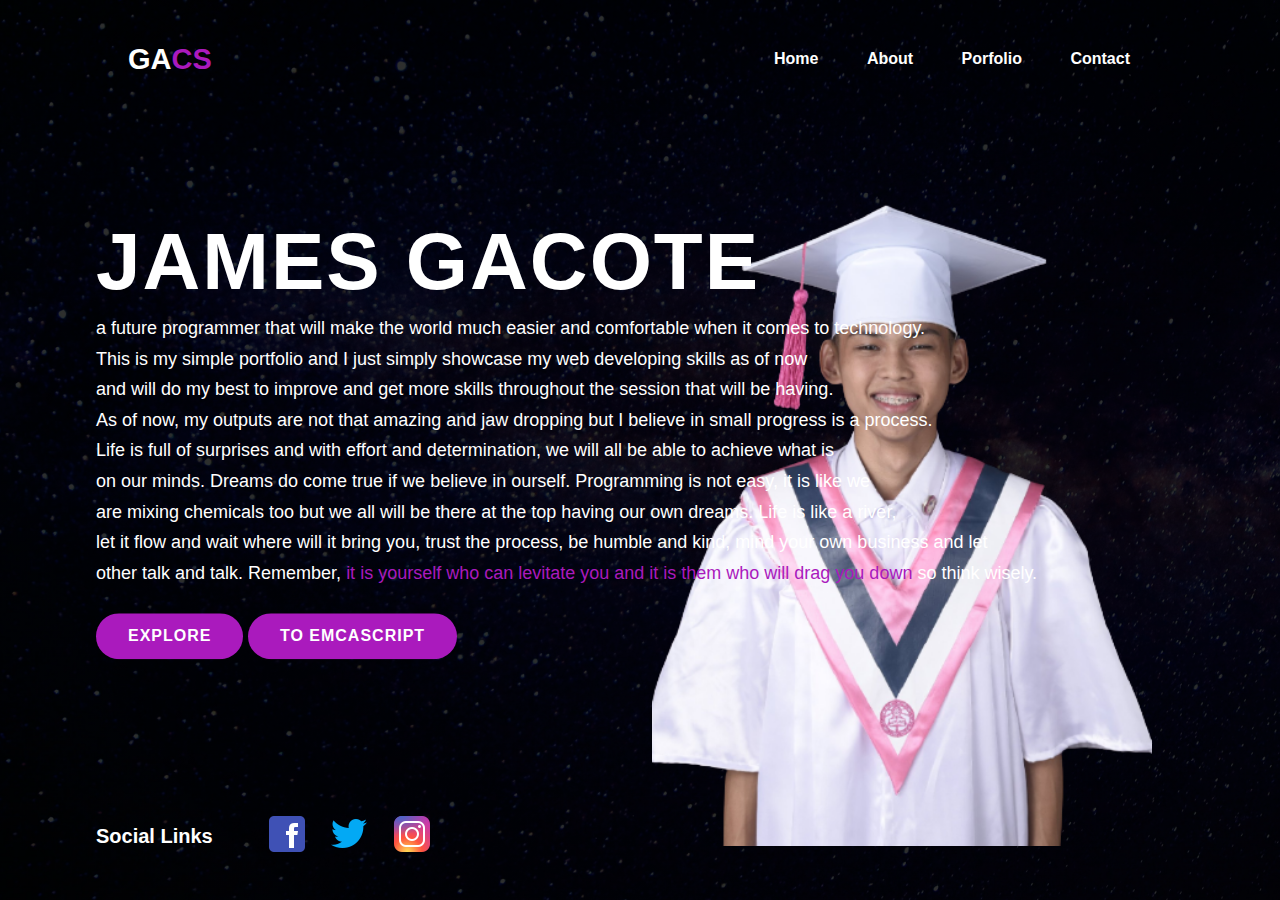
==== index.html @ 395c6ef5 "renaaameeeee" ====
<!DOCTYPE html>
<html lang="en">
<head>
    <meta charset="UTF-8">
    <meta http-equiv="X-UA-Compatible" content="IE=edge">
    <meta name="viewport" content="width=device-width, initial-scale=1.0">
    <title>GACOTE'S PORTFOLIO</title>
    <link rel="stylesheet" href="index.css">
</head>
<body>
    <div class="upper">
        <nav>
            <h3 class="self"><img src="GRAD.png" width="500"  alt=""></h3>
            <h2 class="logo">GA<span>CS</span> </h2>
            <ul>
                <li><a href="#">Home</a></li>
                <li><a href="#">About</a></li>
                <li><a href="#">Porfolio</a></li>
                <li><a href="#">Contact</a></li>
            </ul>
        
        </nav>
     
        <div class="main">
            
            <h1>James  Gacote</h1>
            <p>a future programmer that will make the world much easier and comfortable when it comes to technology. 
            <br> This is my simple portfolio and I just simply showcase my web developing skills as of now<br>
             and will do my best to improve and get more skills throughout the session that will be having.<br>
              As of now, my outputs are not that amazing and jaw dropping but I believe in small progress is a process.<br>
              Life is full of surprises and with effort and determination, we will all be able to achieve what is
              <br> on our minds. Dreams do come true if we believe in ourself. Programming is not easy, it is like we
              <br>are mixing chemicals too but we all will be there at the top having our own dreams. Life is like a river, <br>
            let it flow and wait where will it bring you, trust the process, be humble and kind, mind your own business and let
               <br>other talk and talk. Remember, <span>it is yourself who can levitate you and it is them who will drag you down </span> so think wisely.</p>
               <button>EXPLORE</button>
                
               <a href="myreviewonecmascript.html"></a>
               <button><a>TO EMCASCRIPT</a></button>
        </div>
        <div class="links">
            <h6>Social Links</h6>
            <div class="social">
                <a href="#"><img src="fb.png" alt=""></a>
                <a href="#"><img src="twt.png" alt=""></a>
                <a href="#"><img src="insta.png" alt=""></a>
            </div>
        </div>
    </div>
</body>
</html>
---- index.css ----
*{
    padding: 0;
    margin: 0;
    box-sizing: border-box;
    font-family:sans-serif;
    
}
.upper{
    height: 100vh;
    width: 100%;
    background-image: linear-gradient(rgba(0,0,0,0.6), rgba(0,0,0,0.6)),url(BGG.jpg);
    background-size: cover;
    background-position: center;

}
nav{
    display: flex;
    align-items: center;
    justify-content: space-between;
    padding-top: 40px;
    padding-left: 10%;
    padding-right: 10%;
}
.logo{
    color: white;
    font-size: 29px;
}
span{
    color: rgb(170, 26, 189);
}
nav ul li{
    list-style-type: none;
    display: inline-block;
    padding: 10px 22px;
}
nav ul li a{
    color: white;
    text-decoration: none;
    font-weight: bold;
}
nav ul li a :hover{
    transition: .5s;
    color: rgb(233, 22, 22);
}
.main{
    position:relative;
    top: 40%;
    left: 50%;
    transform: translate(-50%, -50%);
    text-align:left;
    padding-left: 1in;
}
h1{
    color: white;
    font-size: 80px;
    font-family: Arial, Helvetica, sans-serif;
    text-transform: uppercase;
    font-weight: 900;
    letter-spacing: 2px;
    margin-bottom: 5px;
    bottom: 30%;
}
h3{
    right: 10%;
    position:absolute;
    top: 10%;
}
p{
    margin-bottom: 25px;
    color: white;
    font-size: 18px;
    line-height: 1.7;
    font-weight: 500;
}
button{
    background:rgb(170, 26, 189); 
    padding: 12px 30px;
    border: 2px solid transparent;
    border-radius: 30px;
    color: white;
    font-size: 16px;
    font-weight: bold;
    letter-spacing: 1px;
    transition: .3s;
}
button:hover{
    background: transparent;
    border: 2px solid rgb(233, 22, 22);
    color: white;
    transform: translateY(-10px);
    cursor: pointer;
}
.links{
    position: absolute;
    top: 90%;
    left: 0%;
    display: flex;
    flex-wrap: nowrap;
    justify-content: flex-start;
    align-items: center;  
    padding-left: 1in;  
}
.links h6{
    color: white;
    font-size: 20px;
    margin-right: 50px;
}
.links .social a{
    display: inline-block;
    color: white;
    margin-right: 10px;
    transition: .3s;

}
.links.social a:hover{
    transition: none;
}
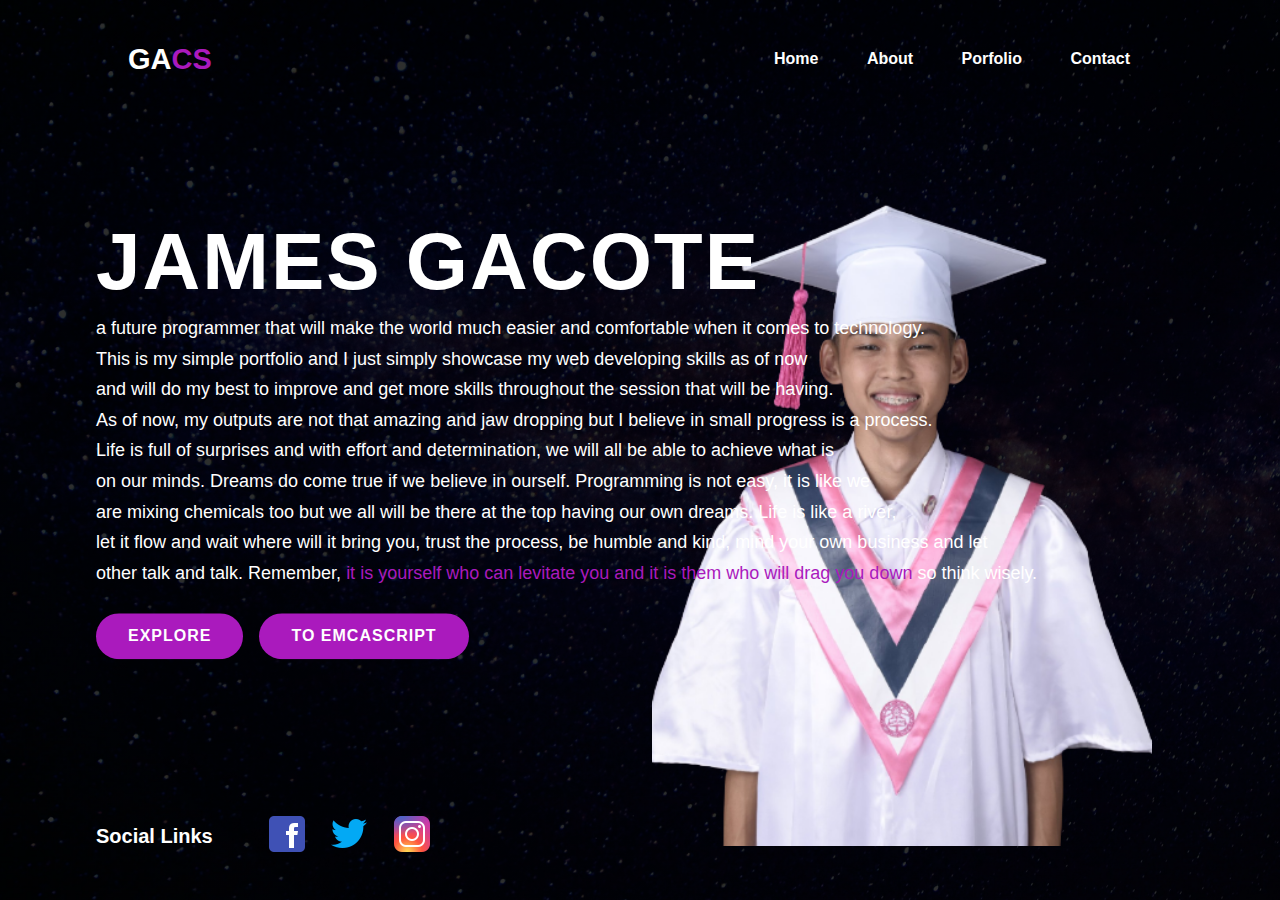
==== commit 8ff27a70: "latesttt" ====
--- a/index.html
+++ b/index.html
@@ -33,10 +33,11 @@
               <br>are mixing chemicals too but we all will be there at the top having our own dreams. Life is like a river, <br>
             let it flow and wait where will it bring you, trust the process, be humble and kind, mind your own business and let
                <br>other talk and talk. Remember, <span>it is yourself who can levitate you and it is them who will drag you down </span> so think wisely.</p>
-               <button>EXPLORE</button>
+
+               <div class="buttonContainer"><div class="review-script">EXPLORE</div>
                 
-               <a href="myreviewonecmascript.html"></a>
-               <button><a>TO EMCASCRIPT</a></button>
+               <a class="review-script" href="myreviewonecmascript.html">TO EMCASCRIPT</a></div>
+               
         </div>
         <div class="links">
             <h6>Social Links</h6>
--- a/index.css
+++ b/index.css
@@ -3,6 +3,7 @@
     margin: 0;
     box-sizing: border-box;
     font-family:sans-serif;
+    text-decoration: none;
     
 }
 .upper{
@@ -72,7 +73,12 @@
     line-height: 1.7;
     font-weight: 500;
 }
-button{
+.buttonContainer{
+    width: 100%;
+    display: flex;
+}
+
+.review-script{
     background:rgb(170, 26, 189); 
     padding: 12px 30px;
     border: 2px solid transparent;
@@ -83,7 +89,12 @@
     letter-spacing: 1px;
     transition: .3s;
 }
-button:hover{
+
+.review-script:not(:last-child){
+    margin-right: 1rem;
+}
+
+.review-script:hover{
     background: transparent;
     border: 2px solid rgb(233, 22, 22);
     color: white;
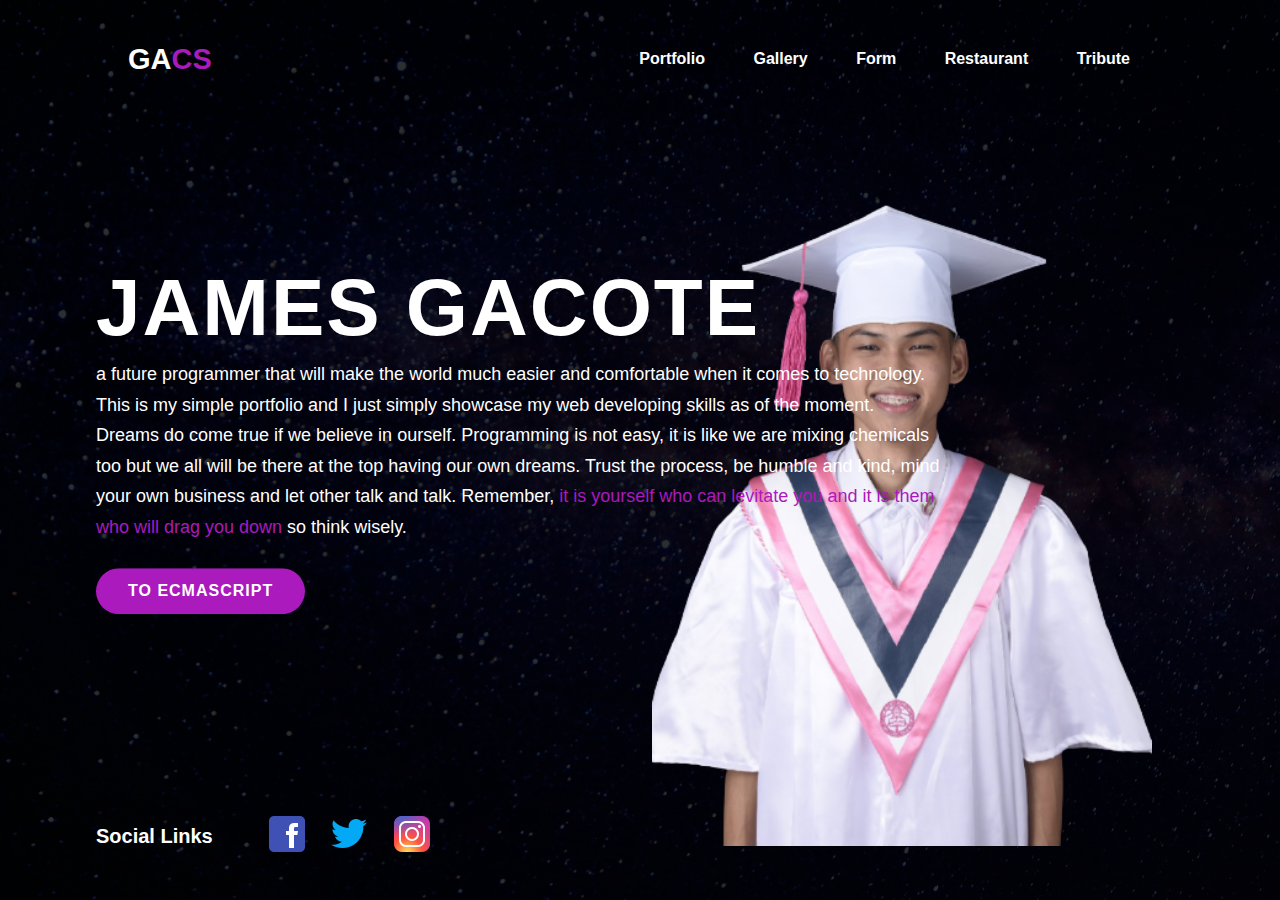
==== commit 888c0fbc: "latessttt" ====
--- a/index.html
+++ b/index.html
@@ -13,10 +13,11 @@
             <h3 class="self"><img src="GRAD.png" width="500"  alt=""></h3>
             <h2 class="logo">GA<span>CS</span> </h2>
             <ul>
-                <li><a href="#">Home</a></li>
-                <li><a href="#">About</a></li>
-                <li><a href="#">Porfolio</a></li>
-                <li><a href="#">Contact</a></li>
+                <li><a href="explore.html">Portfolio</a></li>
+                <li><a href="demo-pages/gallery/gallery.html">Gallery</a></li>
+                <li><a href="demo-pages\form\vaccination.html">Form</a></li>
+                <li><a href="demo-pages\myRestaurant\myrestaurant.html">Restaurant</a></li>
+                <li><a href="demo-pages/tribute/tribute.html">Tribute</a></li>
             </ul>
         
         </nav>
@@ -25,18 +26,14 @@
             
             <h1>James  Gacote</h1>
             <p>a future programmer that will make the world much easier and comfortable when it comes to technology. 
-            <br> This is my simple portfolio and I just simply showcase my web developing skills as of now<br>
-             and will do my best to improve and get more skills throughout the session that will be having.<br>
-              As of now, my outputs are not that amazing and jaw dropping but I believe in small progress is a process.<br>
-              Life is full of surprises and with effort and determination, we will all be able to achieve what is
-              <br> on our minds. Dreams do come true if we believe in ourself. Programming is not easy, it is like we
-              <br>are mixing chemicals too but we all will be there at the top having our own dreams. Life is like a river, <br>
-            let it flow and wait where will it bring you, trust the process, be humble and kind, mind your own business and let
-               <br>other talk and talk. Remember, <span>it is yourself who can levitate you and it is them who will drag you down </span> so think wisely.</p>
+            <br> This is my simple portfolio and I just simply showcase my web developing skills as of the moment.
+              <br>Dreams do come true if we believe in ourself. Programming is not easy, it is like we
+              are mixing chemicals <br> too but we all will be there at the top having our own dreams. Trust the process, be humble and kind, mind <br> your own business and let
+               other talk and talk. Remember, <span>it is yourself who can levitate you and it is them <br> who will drag you down </span> so think wisely.</p>
 
-               <div class="buttonContainer"><div class="review-script">EXPLORE</div>
+               <div class="buttonContainer">
                 
-               <a class="review-script" href="myreviewonecmascript.html">TO EMCASCRIPT</a></div>
+               <a class="review-script" href="myreviewonecmascript.html">TO ECMASCRIPT</a></div>
                
         </div>
         <div class="links">
--- a/index.css
+++ b/index.css
@@ -72,6 +72,7 @@
     font-size: 18px;
     line-height: 1.7;
     font-weight: 500;
+    text-align: justify;
 }
 .buttonContainer{
     width: 100%;
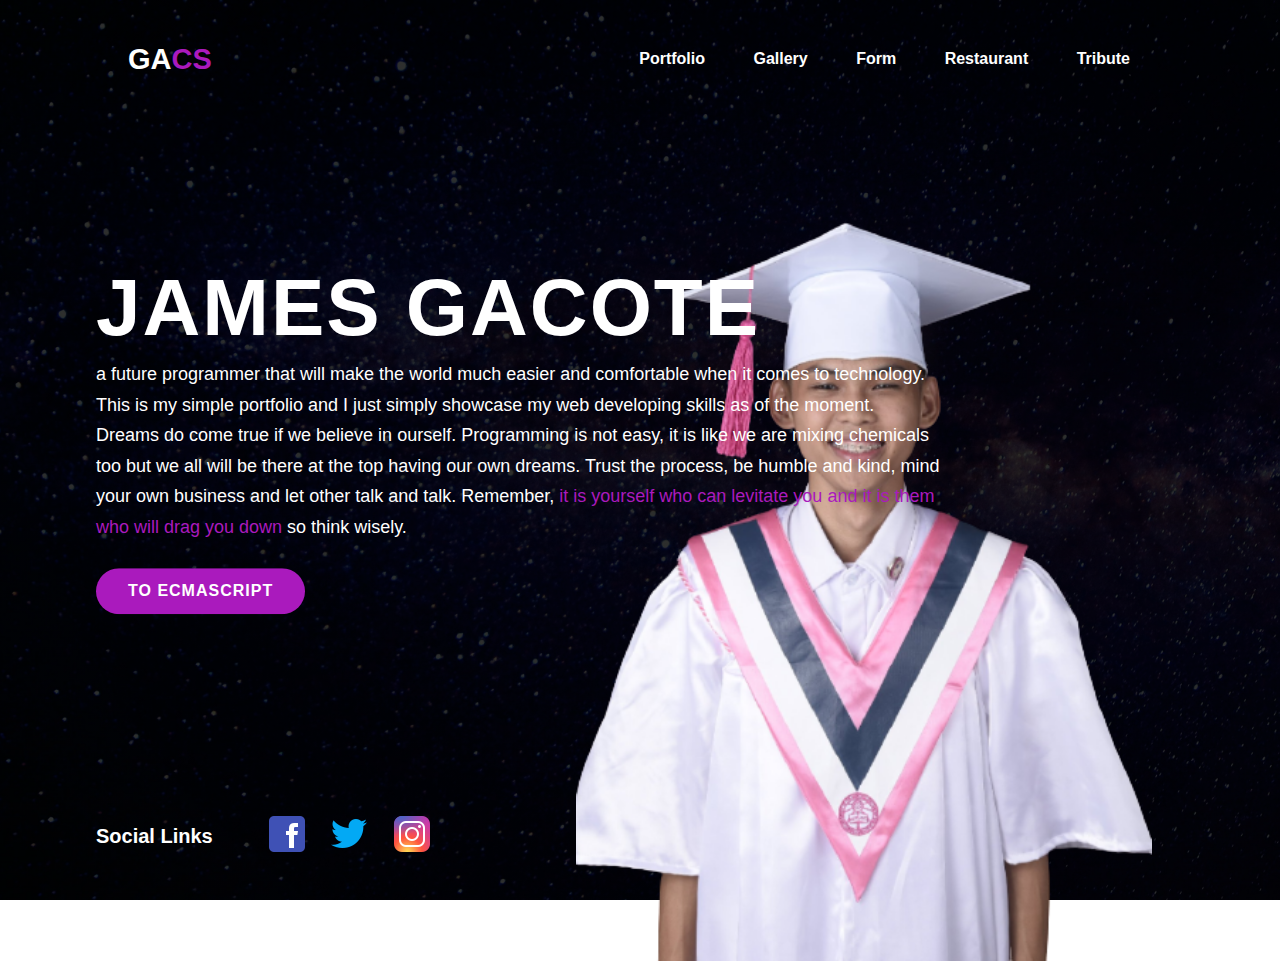
==== commit ac035afb: "table" ====
--- a/index.html
+++ b/index.html
@@ -10,14 +10,14 @@
 <body>
     <div class="upper">
         <nav>
-            <h3 class="self"><img src="GRAD.png" width="500"  alt=""></h3>
+            <h3 class="self"><img src="GRAD.png" width="576"  alt=""></h3>
             <h2 class="logo">GA<span>CS</span> </h2>
             <ul>
                 <li><a href="explore.html">Portfolio</a></li>
-                <li><a href="demo-pages/gallery/gallery.html">Gallery</a></li>
-                <li><a href="demo-pages\form\vaccination.html">Form</a></li>
-                <li><a href="demo-pages\myRestaurant\myrestaurant.html">Restaurant</a></li>
-                <li><a href="demo-pages/tribute/tribute.html">Tribute</a></li>
+                <li><a href="demo-pages/GALLERY/gallery.html">Gallery</a></li>
+                <li><a href="demo-pages/form/vaccination.html">Form</a></li>
+                <li><a href="demo-pages/myRestaurant/myrestaurant.html">Restaurant</a></li>
+                <li><a href="demo-pages/TRIBUTE/tribute.html">Tribute</a></li>
             </ul>
         
         </nav>
@@ -39,9 +39,9 @@
         <div class="links">
             <h6>Social Links</h6>
             <div class="social">
-                <a href="#"><img src="fb.png" alt=""></a>
-                <a href="#"><img src="twt.png" alt=""></a>
-                <a href="#"><img src="insta.png" alt=""></a>
+                <a href="https://www.facebook.com/james.gacote"><img src="fb.png" alt=""></a>
+                <a href="https://twitter.com/stupidjamesss"><img src="twt.png" alt=""></a>
+                <a href="https://www.instagram.com/jamesgacote/"><img src="insta.png" alt=""></a>
             </div>
         </div>
     </div>
--- a/index.css
+++ b/index.css
@@ -35,13 +35,21 @@
     padding: 10px 22px;
 }
 nav ul li a{
-    color: white;
+    color: rgb(255, 255, 255);
     text-decoration: none;
     font-weight: bold;
 }
-nav ul li a :hover{
-    transition: .5s;
-    color: rgb(233, 22, 22);
+nav ul li :hover{
+    display: inline-block;
+    vertical-align: middle;
+    -webkit-transform: perspective(1px) translateZ(0);
+    transform: perspective(1px) translateZ(0);
+    box-shadow: 0 0 1px rgba(255, 255, 255, 0);
+    -webkit-transition-duration: 1s;
+    transition-duration: 0.3s;
+    -webkit-transition-property: transform;
+    transition-property: transform;
+    color: purple;
 }
 .main{
     position:relative;
